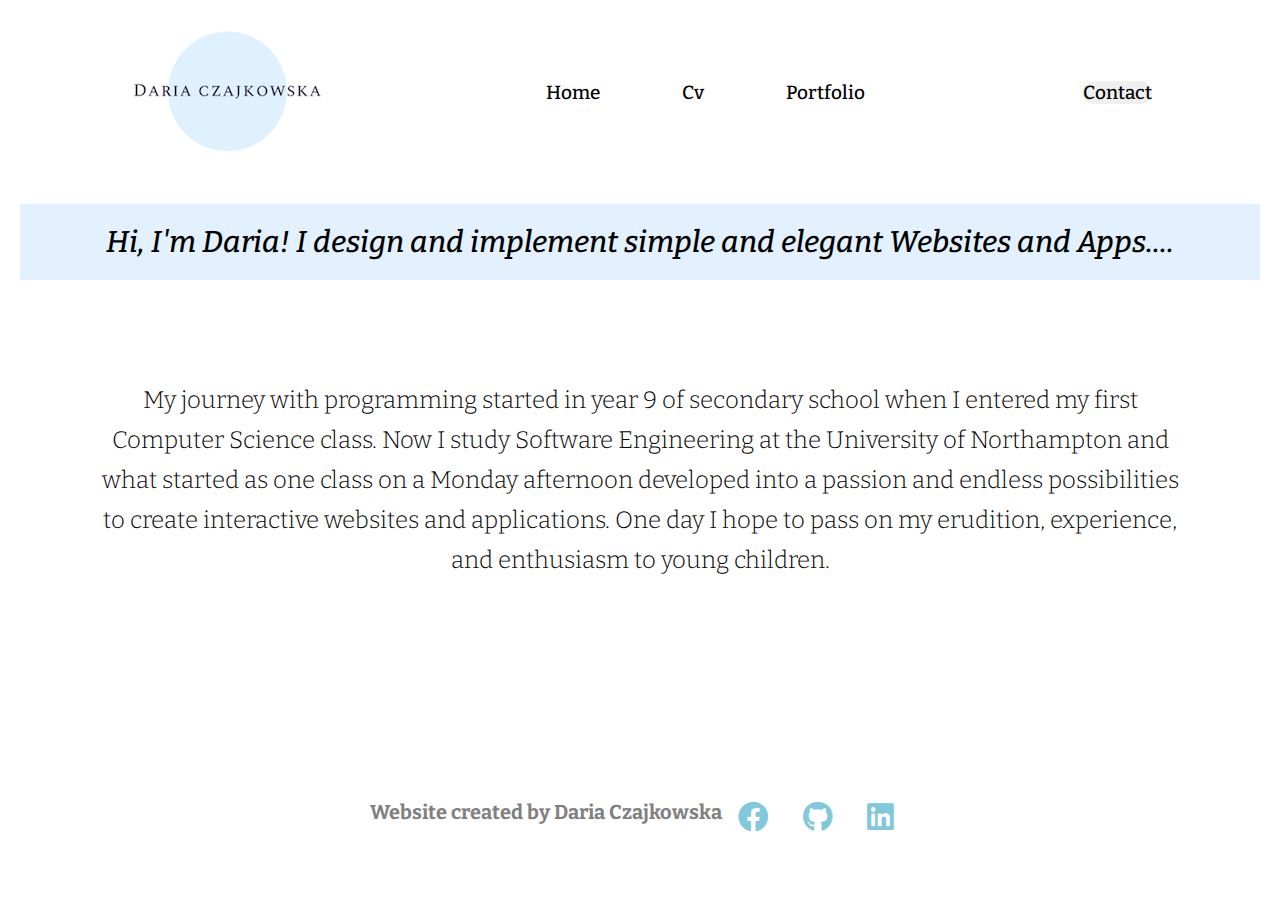
==== index.html @ 5af4ccee "11pm 17.8.2020" ====
<!DOCTYPE html>
<html lang="en">
<head>
    <meta charset="UTF-8">
    <meta name="viewport" content="width=device-width, initial-scale=1.0">
    <title>Daria Czajkowska</title>
    <link rel="stylesheet" href="styles.css">
    <script src="script.js"></script>

        <!-- Linking selected font type from website font awesome-->
        <link href="https://cdnjs.cloudflare.com/ajax/libs/font-awesome/5.11.2/css/all.min.css" rel="stylesheet"
        type="text/css">
</head>
<body>
    <header>
        <img class="logo" src="assets/logo.png" alt="logo">

        <nav> <!-- Reference from a video https://www.youtube.com/watch?v=PwWHL3RyQgk-->
            <ul class="navigation_links">
                <li><a href="index.html">Home</a></li>
                <li><a href="cv.html">Cv</a></li>
                <li><a href="portfolio.html">Portfolio</a></li>
             <!--   <li><a href="#">Contact</a></li>-->
            </ul>
        </nav>
        <a class="cta" href="contact.html"><button>Contact</button></a>
    </header>
      <section class= " title">
          <h1> Hi, I'm Daria! I design and implement simple and elegant Websites and Apps.... </h1> </section>
        <section class ="paragraf">
          <h2> My journey with programming started in year 9 of secondary school when I entered my first Computer Science class. Now I study Software Engineering at the University of Northampton and what started as one class on a Monday afternoon developed into a passion and endless possibilities to create interactive websites and applications. One day I hope to pass on my erudition, experience, and enthusiasm to young children.</h2></section>


</body>

<footer class="footer">  <!-- Reference from AS1 Retake Daria Czajkowska-->
    <h4> Website created by Daria Czajkowska </h4>
    <ul>
        <li>
            <a href="https://www.facebook.com/daria.czajkowska.10" class='rb'>
                <i class="fab fa-facebook"> </i>

            </a> </li>



        <li>
            <a href="https://github.com/dariaczajkwowska" class='rb'>
                <i class="fab fa-github"> </i>

            </a> </li>




        <li>
            <a href="https://www.linkedin.com/in/daria-czajkowska-057484141/" class='rb'>
                <i class="fab fa-linkedin">
                </i>

            </a></li>
    </ul>


</footer>
</html>
---- styles.css ----
@import url('https://fonts.googleapis.com/css2?family=Bitter&display=swap');

*{
    box-sizing: border-box;
    margin: 0;
    padding: 0;
}

/* Reference from a video https://www.youtube.com/watch?v=PwWHL3RyQgk . It was used as a template only */
li,a,button {
    font-family: "Bitter", sans-serif;
    font-weight: 500;
    font-size: 19px;
    color: Black;
    text-decoration: none;
}

header{
    display: flex;
    justify-content: space-between;
    align-items: center;
    padding: 30px 10%;
}

.logo {
    cursor: pointer;
    float: left;
}

.navigation_links {
    list-style: none;

}

.navigation_links li{
    display: inline-block;
    padding: 0px 20 px;
}

.navigation_links li a{
    transition: all 0.3s ease 0s;
    padding: 20px;
    margin: 1em;
}

.navigation_links li a:hover {
    color: #E3F1FE;
}

button {
    padding: 9px 25 px ;
    background-color: rgba (277,248,254,1);
    border: none;
    border-radius: 50px;
    cursor: pointer;
    transition: all 0.3s ease 0s ;
}

button:hover {
    background-color: #E3F1FE;
}
/* End of reference*/


h1{
    font-family: "bitter", sans-serif;
    font-weight: 500;
    font-size: 30px;
  
}

h2{
    font-family: "bitter", sans-serif;
    font-weight: 300;
    margin-top: 50px;
    line-height: 40px;

}

h4{
    font-family: "bitter", sans-serif;
    color: gray;
}


/* Reference from Daria Czajkowska AS1 retake*/
/* styles for footer */
footer {
    list-style: none;
    font-weight: normal;
    font-family: "Bitter";
    margin: 0;
    width: 100%;
    height: 20px;
    text-align: center;
    /* you cant use it change to pagging or margine */
    display: inline-flex;
    flex-direction: row;
    justify-content: center;
    font-size: 20px;
    padding: 20px 20px;
    transition: .5s;
  }

  .rb {
    list-style: none;
    font-size: 1.6em;
    /*  border: 3px solid white; */
    border-radius: 100%;
    padding: 0.1em;
    margin: 1.4vh;
    color: #81c8da;
  }
  li {
    list-style: none;
    display: inline-block;
  }
  /* end of reference*/

/* THIS IS CSS CODE FOR INDEX PAGE*/

.title{
    font-style: italic;
    text-align: center;
    background-color:#E3F1FE ;
    padding: 20px;
    margin: 20px;
    
}
.paragraf{
    text-align: center;
    margin-left: 10em;
    margin-right: 10em;
    margin: 100px;
    margin-bottom: 200px;

}
/* THIS IS CSS CODE FOR PROFILE PAGE*/
.flex_containers{
    display: flex;
    justify-content: space-around;
}

.box{
    height: 300px;
    width: 500px;
    background-color: #E3F1FE ;
    margin: 20px;
    margin-bottom: 200px;
}


/* THIS IS CSS CODE FOR CV PAGE*/

/* THIS IS CSS CODE FOR CONTACT PAGE*/
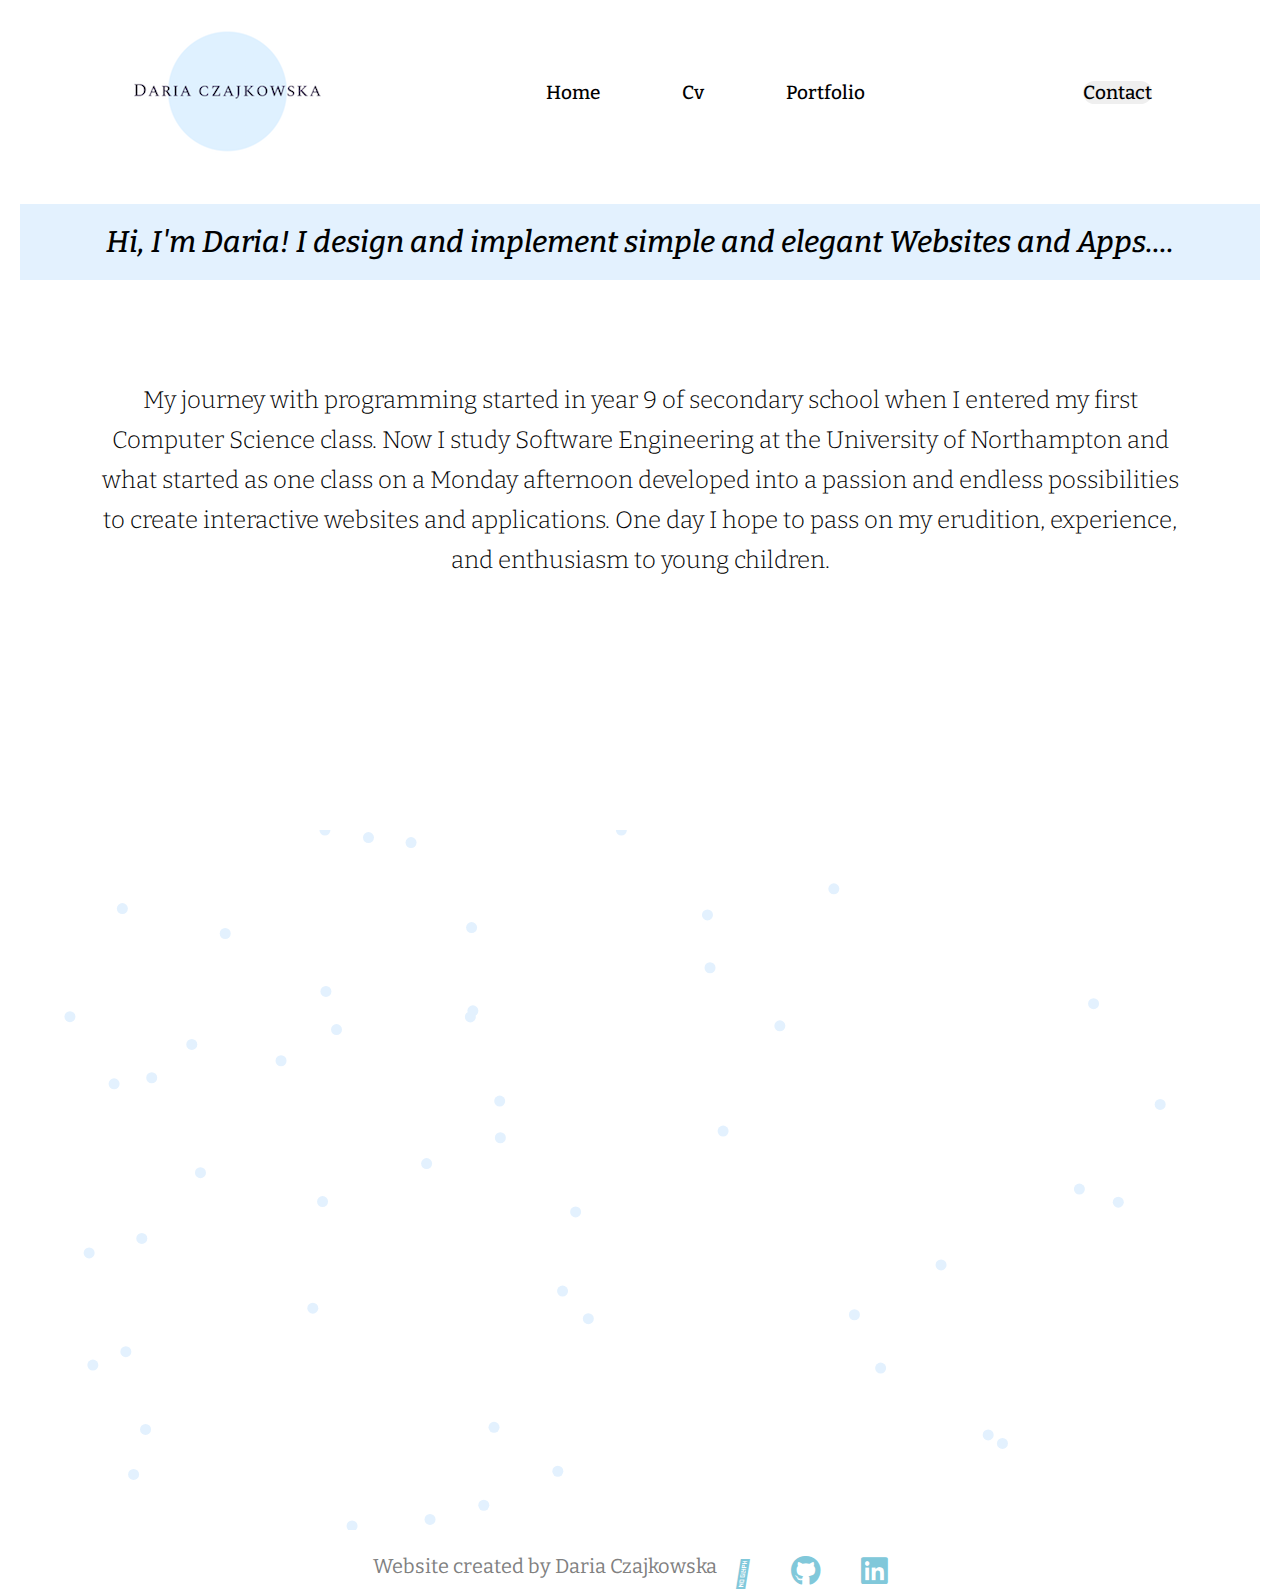
==== commit 6623b541: "21.8.2020" ====
--- a/index.html
+++ b/index.html
@@ -5,7 +5,6 @@
     <meta name="viewport" content="width=device-width, initial-scale=1.0">
     <title>Daria Czajkowska</title>
     <link rel="stylesheet" href="styles.css">
-    <script src="script.js"></script>
 
         <!-- Linking selected font type from website font awesome-->
         <link href="https://cdnjs.cloudflare.com/ajax/libs/font-awesome/5.11.2/css/all.min.css" rel="stylesheet"
@@ -23,22 +22,25 @@
              <!--   <li><a href="#">Contact</a></li>-->
             </ul>
         </nav>
-        <a class="cta" href="contact.html"><button>Contact</button></a>
+        <a class="cta" href="contact.html"><button onclick="welcome()">Contact</button></a>
     </header>
       <section class= " title">
           <h1> Hi, I'm Daria! I design and implement simple and elegant Websites and Apps.... </h1> </section>
         <section class ="paragraf">
           <h2> My journey with programming started in year 9 of secondary school when I entered my first Computer Science class. Now I study Software Engineering at the University of Northampton and what started as one class on a Monday afternoon developed into a passion and endless possibilities to create interactive websites and applications. One day I hope to pass on my erudition, experience, and enthusiasm to young children.</h2></section>
 
+<!-- This code was taken from  https://codepen.io/kevinskeldon/pen/IKCiH   I know that id is used but after many attempts of changind it which didn't work I decided to change it  -->
+          <canvas id ="mycanvas" width="1200" height="700"></canvas>
+<!-- End of reference-->
 
 </body>
 
 <footer class="footer">  <!-- Reference from AS1 Retake Daria Czajkowska-->
-    <h4> Website created by Daria Czajkowska </h4>
+    <h7> Website created by Daria Czajkowska </h7>
     <ul>
         <li>
             <a href="https://www.facebook.com/daria.czajkowska.10" class='rb'>
-                <i class="fab fa-facebook"> </i>
+                <i class=")fab fa-facebook"> </i>
 
             </a> </li>
 
@@ -63,4 +65,7 @@
 
 
 </footer>
+
+<script src="main.js"></script>
+
 </html>--- a/styles.css
+++ b/styles.css
@@ -66,6 +66,7 @@
     font-family: "bitter", sans-serif;
     font-weight: 500;
     font-size: 30px;
+    a
   
 }
 
@@ -76,16 +77,35 @@
     line-height: 40px;
 
 }
+h3{
+    font-style: bold;
+    font-size: 25px;
+
+}
 
 h4{
+    color: gray;
+    font-style: italic;
+}
+
+h7{
+
     font-family: "bitter", sans-serif;
     color: gray;
 }
 
-
+.web1 {
+
+    position: relative;
+}
+
+.web2{
+    position: relative;
+}
 /* Reference from Daria Czajkowska AS1 retake*/
 /* styles for footer */
 footer {
+    
     list-style: none;
     font-weight: normal;
     font-family: "Bitter";
@@ -93,10 +113,9 @@
     width: 100%;
     height: 20px;
     text-align: center;
-    /* you cant use it change to pagging or margine */
     display: inline-flex;
     flex-direction: row;
-    justify-content: center;
+    justify-content: center;;
     font-size: 20px;
     padding: 20px 20px;
     transition: .5s;
@@ -105,7 +124,7 @@
   .rb {
     list-style: none;
     font-size: 1.6em;
-    /*  border: 3px solid white; */
+    border: 3px solid white; 
     border-radius: 100%;
     padding: 0.1em;
     margin: 1.4vh;
@@ -113,7 +132,7 @@
   }
   li {
     list-style: none;
-    display: inline-block;
+   display: inline-block;
   }
   /* end of reference*/
 
@@ -132,9 +151,15 @@
     margin-left: 10em;
     margin-right: 10em;
     margin: 100px;
-    margin-bottom: 200px;
-
-}
+    margin-bottom: 250px;
+}
+
+.title_contact{
+    text-align: center;
+    padding: 20px;
+}
+
+
 /* THIS IS CSS CODE FOR PROFILE PAGE*/
 .flex_containers{
     display: flex;
@@ -144,12 +169,41 @@
 .box{
     height: 300px;
     width: 500px;
-    background-color: #E3F1FE ;
     margin: 20px;
-    margin-bottom: 200px;
+    margin-bottom: 300px;
+    align-items: center;
 }
 
 
 /* THIS IS CSS CODE FOR CV PAGE*/
-
-/* THIS IS CSS CODE FOR CONTACT PAGE*/+.cv_info{
+    display: flex;
+    justify-content: space-around;
+    align-items: center;
+
+    margin-bottom: 300px;
+    margin-left: 120px;
+    padding: 30px;
+    font-family: "bitter",sans-serif;
+    font-weight: 500;
+
+}
+
+.photo{
+    margin-left: 40px;
+    margin-right: 100px;
+}
+.empty{
+    height: 500px;
+    width: 20px;
+    background-color:#E3F1FE ;
+    margin: 10px;
+}
+
+.info{
+    text-align: center;
+    float: right;
+}
+
+/* THIS IS CSS CODE FOR CONTACT PAGE*/
+
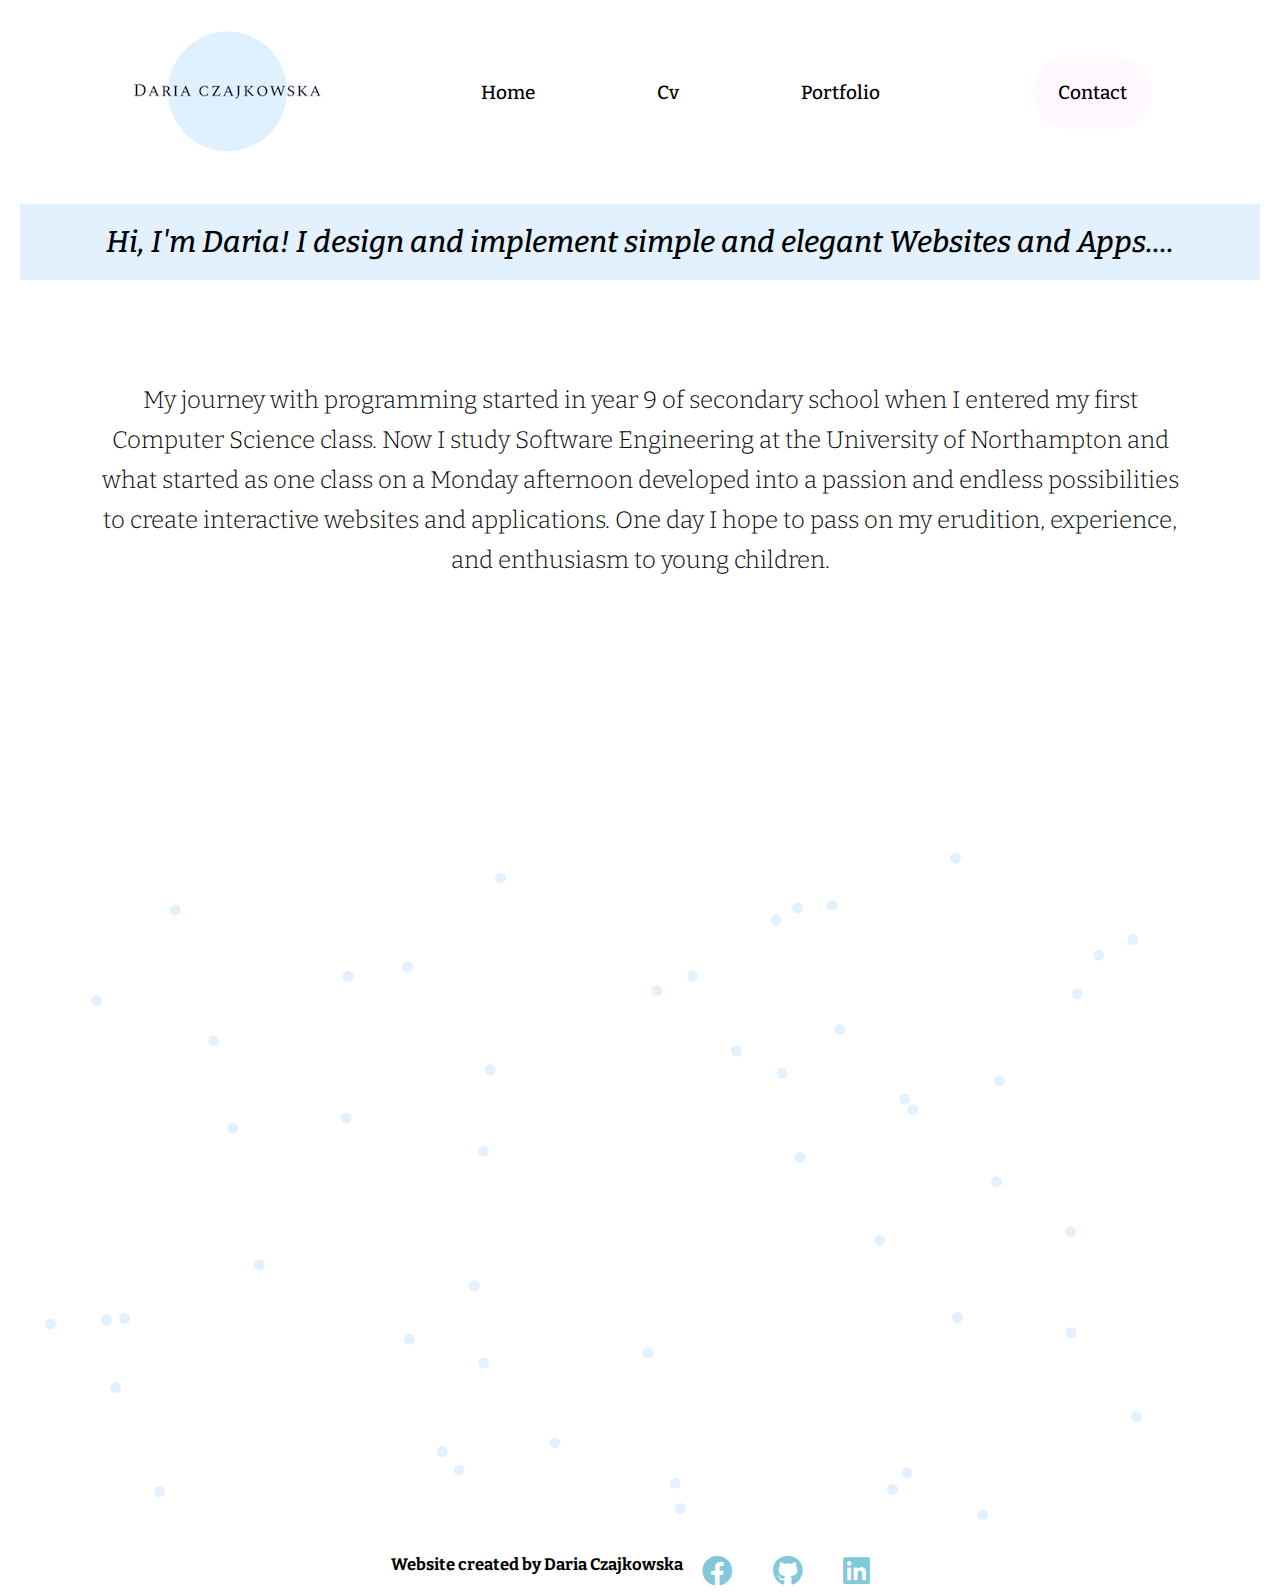
==== commit 7950f381: "validated" ====
--- a/index.html
+++ b/index.html
@@ -22,7 +22,7 @@
              <!--   <li><a href="#">Contact</a></li>-->
             </ul>
         </nav>
-        <a class="cta" href="contact.html"><button onclick="welcome()">Contact</button></a>
+        <div class="cta" href="contact.html"><button onclick="welcome()">Contact</button></div>
     </header>
       <section class= " title">
           <h1> Hi, I'm Daria! I design and implement simple and elegant Websites and Apps.... </h1> </section>
@@ -33,14 +33,14 @@
           <canvas id ="mycanvas" width="1200" height="700"></canvas>
 <!-- End of reference-->
 
-</body>
+
 
 <footer class="footer">  <!-- Reference from AS1 Retake Daria Czajkowska-->
-    <h7> Website created by Daria Czajkowska </h7>
+    <h5> Website created by Daria Czajkowska </h5>
     <ul>
         <li>
             <a href="https://www.facebook.com/daria.czajkowska.10" class='rb'>
-                <i class=")fab fa-facebook"> </i>
+                <i class="fab fa-facebook"> </i>
 
             </a> </li>
 
@@ -67,5 +67,5 @@
 </footer>
 
 <script src="main.js"></script>
-
+</body>
 </html>--- a/styles.css
+++ b/styles.css
@@ -34,7 +34,7 @@
 
 .navigation_links li{
     display: inline-block;
-    padding: 0px 20 px;
+    padding:  20px;
 }
 
 .navigation_links li a{
@@ -48,8 +48,8 @@
 }
 
 button {
-    padding: 9px 25 px ;
-    background-color: rgba (277,248,254,1);
+    padding: 25px ;
+    background-color: rgba(277, 248, 254, 1);
     border: none;
     border-radius: 50px;
     cursor: pointer;
@@ -59,6 +59,7 @@
 button:hover {
     background-color: #E3F1FE;
 }
+
 /* End of reference*/
 
 
@@ -66,8 +67,6 @@
     font-family: "bitter", sans-serif;
     font-weight: 500;
     font-size: 30px;
-    a
-  
 }
 
 h2{
@@ -78,7 +77,7 @@
 
 }
 h3{
-    font-style: bold;
+    font-style: normal;
     font-size: 25px;
 
 }
